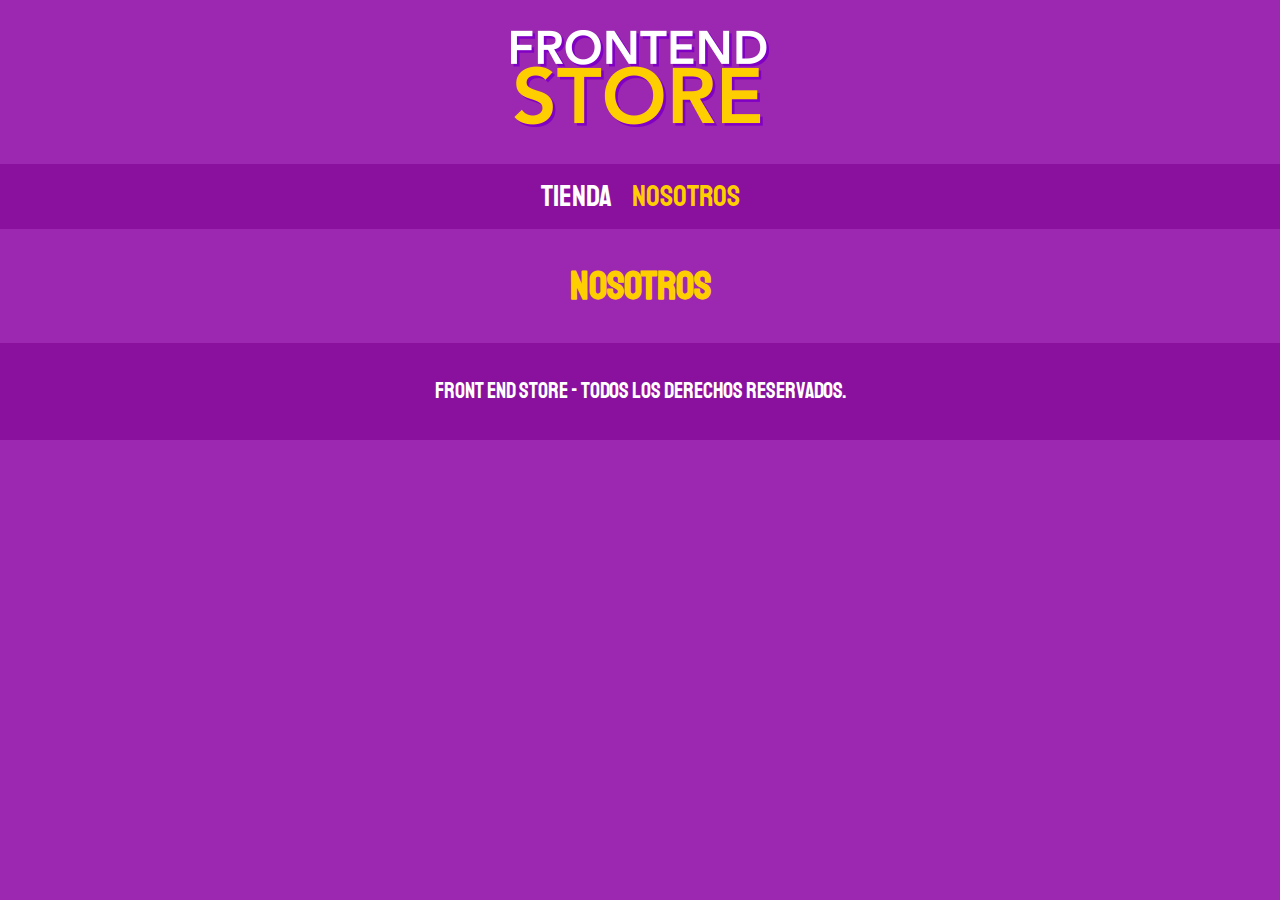
==== FrontStore/nosotros.html @ b0ef60af "Creacion de los enlaces con toda su estetica" ====
<!DOCTYPE html>
<html lang="en">

<head>
    <meta charset="UTF-8">
    <meta name="viewport" content="width=device-width, initial-scale=1.0">
    <title>Frontend Store</title>
    <link rel="stylesheet" href="css/normalize.css">
    <!--HSe agrega la fuente desde google fonts-->
    <link rel="preconnect" href="https://fonts.googleapis.com">
    <link rel="preconnect" href="https://fonts.gstatic.com" crossorigin>
    <link href="https://fonts.googleapis.com/css2?family=Staatliches&display=swap" rel="stylesheet">
    <link rel="stylesheet" href="css/style.css">
</head>

<body>
    <header class="header">
        <!--Creacion del logo para que mande al index-->
        <a href="index.html">
            <img class="header__logo" src="FrontEndStore_inicio/img/logo.png" alt="Logotipo">
        </a>
    </header>

    <nav class="navegacion">
        <!--La siguiente clase siguiendo el estilo de bem se aclara que existe un modificador en este caso es para que se marque por defecto-->
        <a class="navegacion__enlace" href="index.html">Tienda</a>
        <a class="navegacion__enlace navegacion__enlace--activo" href="nosotros.html">Nosotros</a>
    </nav>

    <main class="contenedor">
        <h1>Nosotros</h1>
    </main>

    <footer class="footer">
        <p class="footer__texto">Front end store - Todos los derechos reservados.</p>
    </footer>
</body>

</html>
---- FrontStore/css/style.css ----
:root {
    /*Colores*/
    --primario: #9c27b0;
    --primarioOscuro: #89119d;
    --secundario: #ffce00;
    --secundarioOscuro: rgb(233, 287, 2);
    --blanco: #fff;
    --negro: #000;

    /*Fuentes*/
    --fuentePrincipal: 'Staatliches', cursive;
}

/*Html sinsec*/
html {
    box-sizing: border-box;
    font-size: 62.5%;
    /*Permite para utilizar los tamaños en rem*/
}

*,
*::before,
*::after {
    box-sizing: inherit;
}

/*Globales*/
body {
    background-color: var(--primario);
    font-size: 1.6rem;
    /*Tamaño de la fuente*/
    line-height: 1.5;
    /*Interlineado*/
}

p {
    font-size: 1.8rem;
    font-family: Arial, Helvetica, sans-serif;
    color: var(--blanco);
}

a {
    text-decoration: none;
    /*Quitar el subrayado de los enlaces*/
}

img {
    max-width: 100%;
}

.contenedor {
    max-width: 120rem;
    margin: 0 auto;
}

h1,
h2,
h3 {
    text-align: center;
    color: var(--secundario);
    font-family: var(--fuentePrincipal);
}

h1 {
    font-size: 4rem;
}

h2 {
    font-size: 3.2rem;
}

h3 {
    font-size: 2.4rem;
}

/*Header*/
.header {
    display: flex;
    /*Lo hace en todo un flex como si fuera una barra*/
    justify-content: center;
    /*opcion habilitada por que es del flex*/
}

.header__logo {
    margin: 3rem 0;
}

/*Footer*/
.footer{
    background-color: var(--primarioOscuro);
    padding: 1rem 0;
    margin-top: 2rem;
}
.footer__texto{
    text-align: center;
    font-family: var(--fuentePrincipal);
    font-size: 2.2rem;
}

/*Navegacion*/
.navegacion {
    background-color: var(--primarioOscuro);
    /*Separar el contenido desde adentro hacia el borde*/
    padding: 1rem 0;
    display: flex;
    justify-content: center;
    /*Separar todos los elementos dentro del flex, esto es nuevo no soporta ciertos navegadores*/
    gap: 2rem;
}

.navegacion__enlace {
    font-family: var(--fuentePrincipal);
    color: var(--blanco);
    font-size: 3rem;
    /*margin-right: 2rem; para la forma antigua*/
}
/*
Pero esto es de la forma antigua a diferenica del gap
.navegacion__enlace:last-of-type{
    margin-right: 0;
}*/
/*Para que al pasar el raton por arriba se señale*/
.navegacion__enlace--activo,
.navegacion__enlace:hover{
    color: var(--secundario);
}
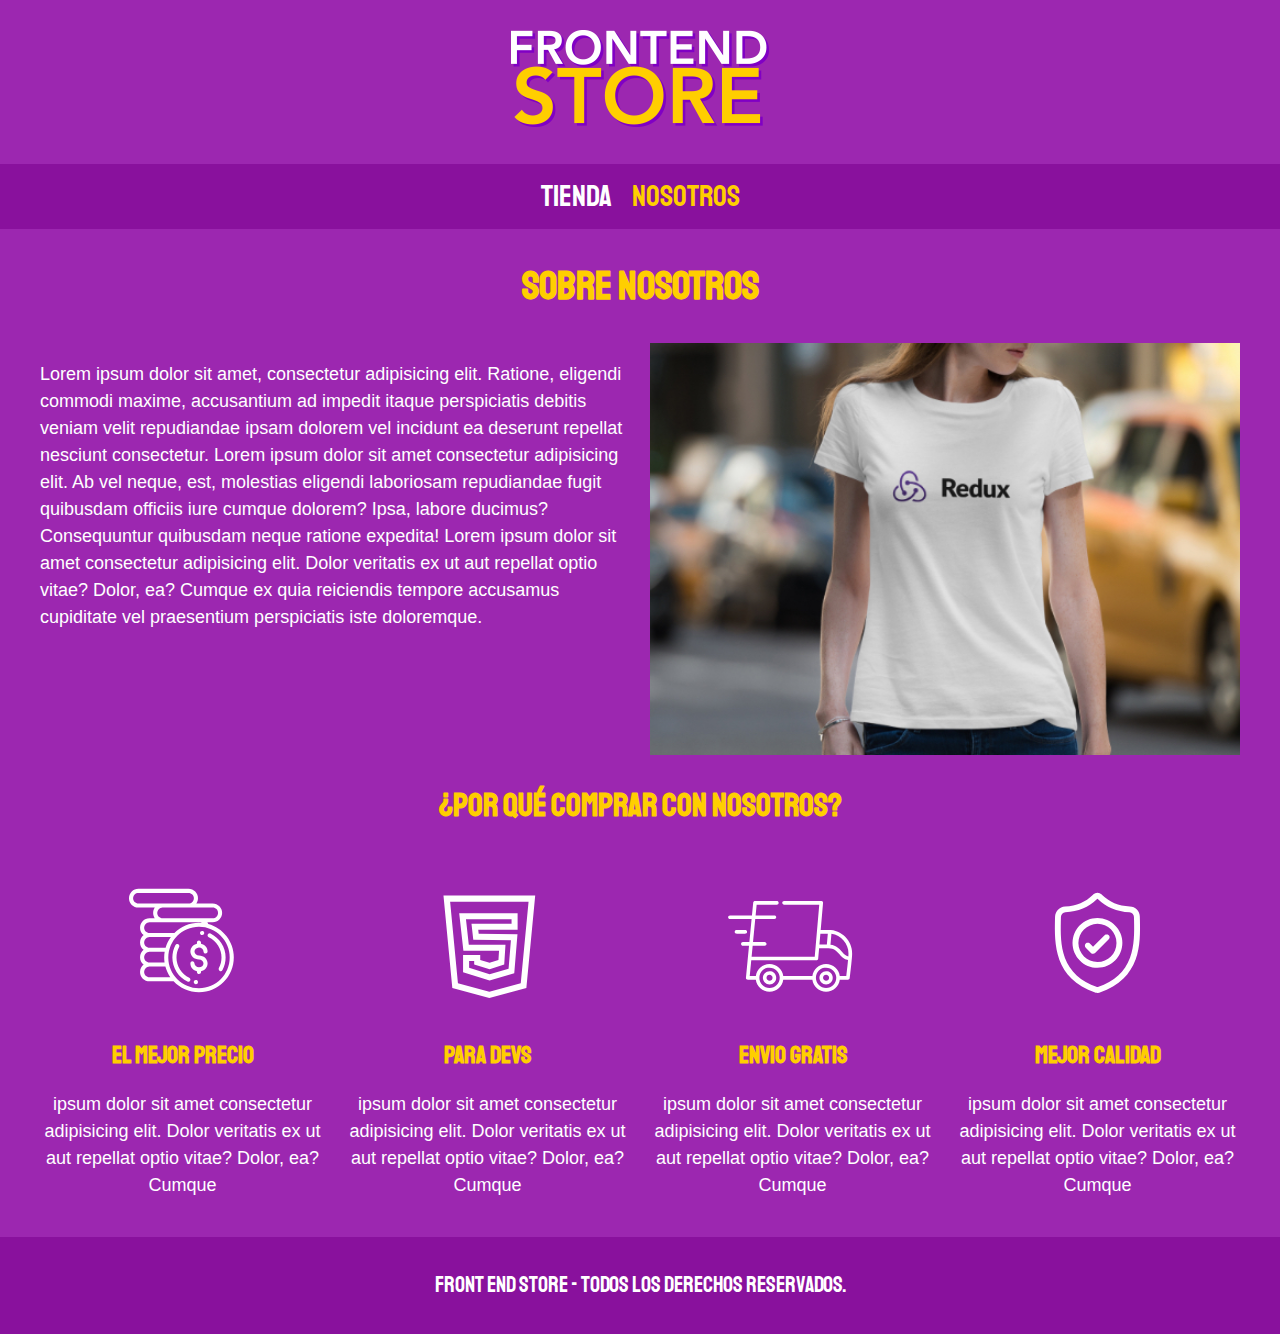
==== commit 9cca389c: "Creacion de la ventada de nosotros" ====
--- a/FrontStore/nosotros.html
+++ b/FrontStore/nosotros.html
@@ -28,8 +28,59 @@
     </nav>
 
     <main class="contenedor">
-        <h1>Nosotros</h1>
+        <h1> Sobre Nosotros</h1>
+
+        <div class="nosotros">
+            <div class="nosotros__contenido">
+                <p>
+                    Lorem ipsum dolor sit amet, consectetur adipisicing elit. Ratione, eligendi commodi maxime,
+                    accusantium ad impedit itaque perspiciatis debitis veniam velit repudiandae ipsam dolorem vel
+                    incidunt ea deserunt repellat nesciunt consectetur.
+                    Lorem ipsum dolor sit amet consectetur adipisicing elit. Ab vel neque, est, molestias eligendi
+                    laboriosam repudiandae fugit quibusdam officiis iure cumque dolorem? Ipsa, labore ducimus?
+                    Consequuntur quibusdam neque ratione expedita!
+                    Lorem ipsum dolor sit amet consectetur adipisicing elit. Dolor veritatis ex ut aut repellat optio
+                    vitae? Dolor, ea? Cumque ex quia reiciendis tempore accusamus cupiditate vel praesentium
+                    perspiciatis iste doloremque.
+                </p>
+            </div>
+            <img class="nosotros__imagen" src="FrontEndStore_inicio/img/nosotros.jpg" alt="imagen nosotros">
+
+        </div>
+
     </main>
+    <section class="contenedor comprar">
+        <h2 class="comprar__titulo">¿Por qué comprar con nosotros?</h2>
+        <div class="bloques">
+            <div class="bloque">
+                <img src="FrontEndStore_inicio/img/icono_1.png" alt="porque comprar">
+                <h3 class="bloque__titulo">El mejor precio</h3>
+                <p>ipsum dolor sit amet consectetur adipisicing elit. Dolor veritatis ex ut aut repellat optio
+                    vitae? Dolor, ea? Cumque</p>
+            </div><!--Cierra .bloque-->
+
+            <div class="bloque">
+                <img src="FrontEndStore_inicio/img/icono_2.png" alt="porque comprar">
+                <h3 class="bloque__titulo">Para devs</h3>
+                <p>ipsum dolor sit amet consectetur adipisicing elit. Dolor veritatis ex ut aut repellat optio
+                    vitae? Dolor, ea? Cumque</p>
+            </div><!--Cierra .bloque-->
+
+            <div class="bloque">
+                <img src="FrontEndStore_inicio/img/icono_3.png" alt="porque comprar">
+                <h3 class="bloque__titulo">Envio gratis</h3>
+                <p>ipsum dolor sit amet consectetur adipisicing elit. Dolor veritatis ex ut aut repellat optio
+                    vitae? Dolor, ea? Cumque</p>
+            </div><!--Cierra .bloque-->
+
+            <div class="bloque">
+                <img src="FrontEndStore_inicio/img/icono_4.png" alt="porque comprar">
+                <h3 class="bloque__titulo">Mejor calidad</h3>
+                <p>ipsum dolor sit amet consectetur adipisicing elit. Dolor veritatis ex ut aut repellat optio
+                    vitae? Dolor, ea? Cumque</p>
+            </div><!--Cierra .bloque-->
+        </div><!--Cierra .bloques-->
+    </section>
 
     <footer class="footer">
         <p class="footer__texto">Front end store - Todos los derechos reservados.</p>
--- a/FrontStore/css/style.css
+++ b/FrontStore/css/style.css
@@ -86,12 +86,13 @@
 }
 
 /*Footer*/
-.footer{
+.footer {
     background-color: var(--primarioOscuro);
     padding: 1rem 0;
     margin-top: 2rem;
 }
-.footer__texto{
+
+.footer__texto {
     text-align: center;
     font-family: var(--fuentePrincipal);
     font-size: 2.2rem;
@@ -114,6 +115,7 @@
     font-size: 3rem;
     /*margin-right: 2rem; para la forma antigua*/
 }
+
 /*
 Pero esto es de la forma antigua a diferenica del gap
 .navegacion__enlace:last-of-type{
@@ -121,6 +123,121 @@
 }*/
 /*Para que al pasar el raton por arriba se señale*/
 .navegacion__enlace--activo,
-.navegacion__enlace:hover{
+.navegacion__enlace:hover {
     color: var(--secundario);
+}
+
+/*Grid*/
+.grid {
+    display: grid;
+    grid-template-columns: repeat(2, 1fr);
+    gap: 2rem;
+}
+
+@media (min-width:768px) {
+    .grid {
+        grid-template-columns: repeat(3, 1fr);
+    }
+}
+
+/*Productos*/
+.producto {
+    background-color: var(--primarioOscuro);
+    padding: 1rem;
+}
+
+.producto__imagen {
+    width: 100%;
+}
+
+.producto__nombre {
+    font-size: 4rem;
+}
+
+.producto__precio {
+    font-size: 2.8rem;
+    color: var(--secundario);
+}
+
+.producto__nombre,
+.producto__precio {
+    font-family: var(--fuentePrincipal);
+    margin: 1rem 0;
+    text-align: center;
+    line-height: 1.2;
+}
+
+/*Graficos*/
+.grafico {
+    /*Darle altura para que aparezce la imagen*/
+    min-height: 30rem;
+    background-repeat: no-repeat;
+    background-size: cover;
+    grid-column: 1/3;
+}
+
+.grafico--camisas {
+    grid-row: 2/3;
+    background-image: url(../FrontEndStore_inicio/img/grafico1.jpg);
+}
+
+.grafico--node {
+    background-image: url(../FrontEndStore_inicio/img/grafico2.jpg);
+    grid-row: 8/9;
+}
+
+@media (min-width:768px) {
+    .grafico--node {
+        grid-row: 5/6;
+        grid-column: 2/4;
+    }
+}
+
+/*Nosotros*/
+.nosotros {
+    display: grid;
+    grid-template-rows: repeat(2, auto);
+}
+
+@media (min-width:768px) {
+    .nosotros {
+        grid-template-columns: repeat(2, 1fr);
+        column-gap: 2rem;
+    }
+}
+
+.nosotros__imagen {
+    grid-row: 1/2;
+    width: 100%;
+}
+
+@media (min-width:768px) {
+    .nosotros__imagen {
+        grid-column: 2/3;
+    }
+}
+
+/*Bloques*/
+.bloques {
+    display: grid;
+    grid-template-columns: repeat(2, 1fr);
+    gap: 2rem;
+}
+
+@media (min-width:768px) {
+    .bloques {
+        grid-template-columns: repeat(4, 1fr);
+    }
+}
+
+.bloque {
+    text-align: center;
+}
+
+.bloque__imagen {
+    width: 100%;
+}
+
+.bloque__titulo {
+    margin: 0;
 }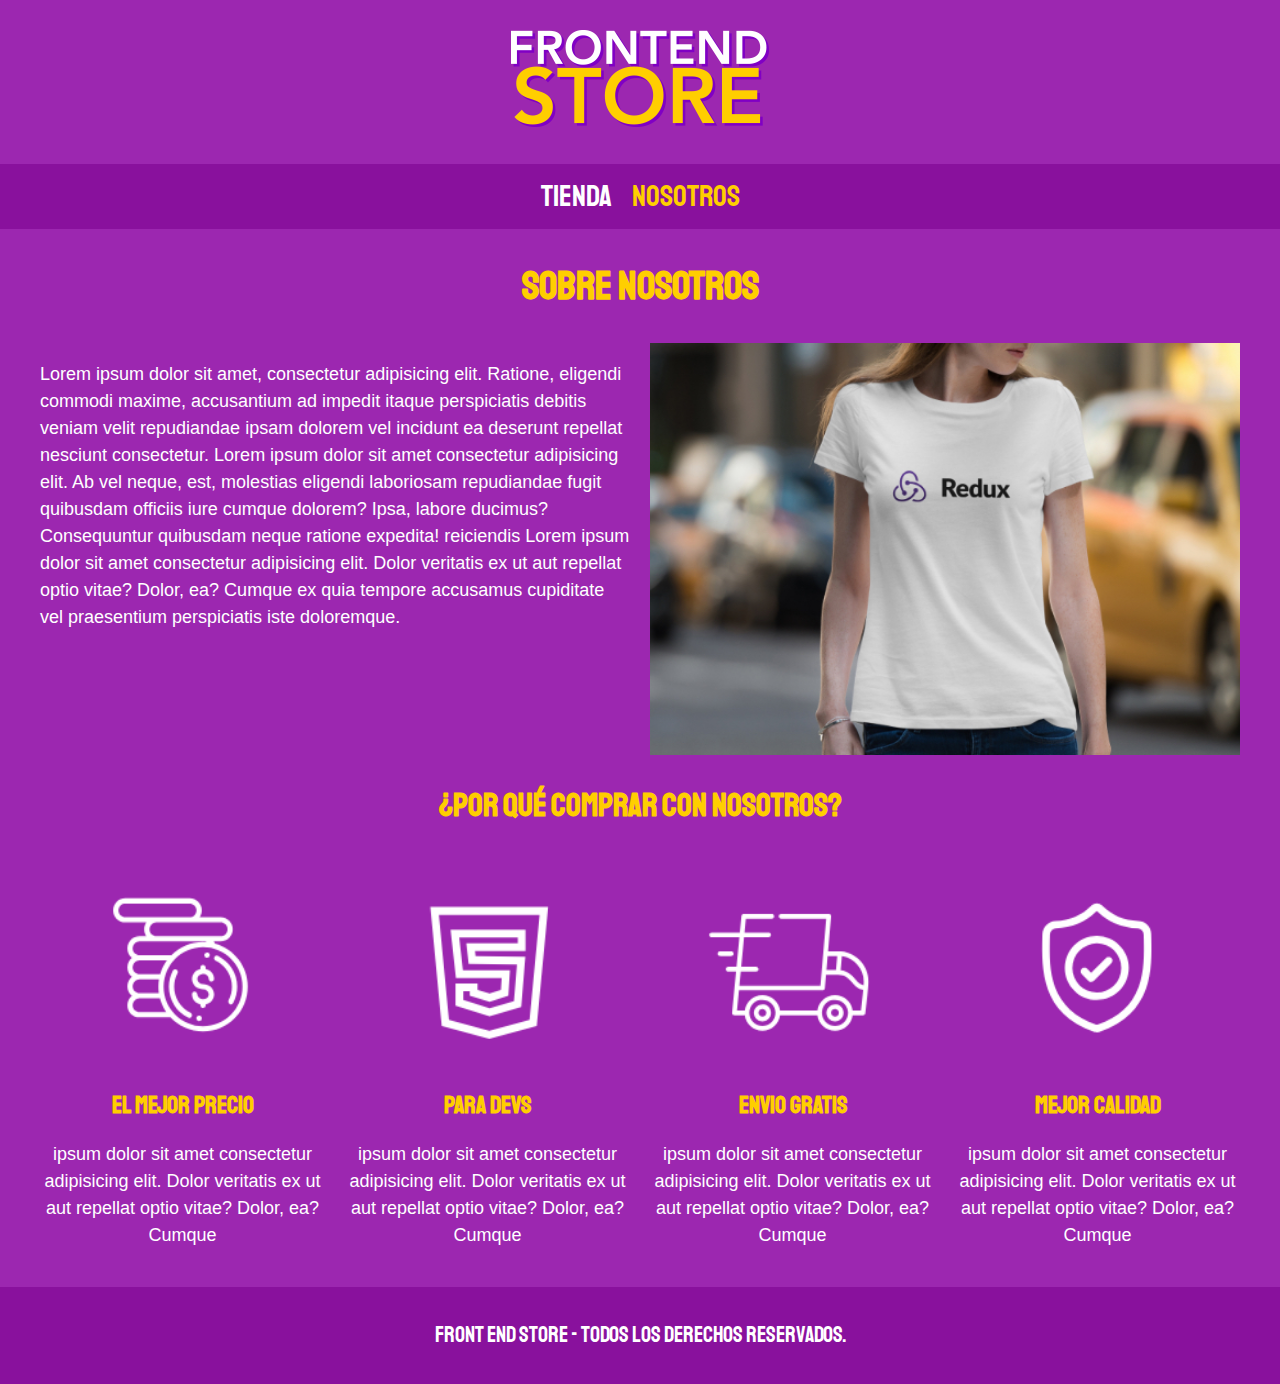
==== commit 9b5fd0b6: "Proyecto completo" ====
--- a/FrontStore/nosotros.html
+++ b/FrontStore/nosotros.html
@@ -39,8 +39,8 @@
                     Lorem ipsum dolor sit amet consectetur adipisicing elit. Ab vel neque, est, molestias eligendi
                     laboriosam repudiandae fugit quibusdam officiis iure cumque dolorem? Ipsa, labore ducimus?
                     Consequuntur quibusdam neque ratione expedita!
-                    Lorem ipsum dolor sit amet consectetur adipisicing elit. Dolor veritatis ex ut aut repellat optio
-                    vitae? Dolor, ea? Cumque ex quia reiciendis tempore accusamus cupiditate vel praesentium
+                    reiciendis Lorem ipsum dolor sit amet consectetur adipisicing elit. Dolor veritatis ex ut aut repellat optio
+                    vitae? Dolor, ea? Cumque ex quia tempore accusamus cupiditate vel praesentium
                     perspiciatis iste doloremque.
                 </p>
             </div>
--- a/FrontStore/css/style.css
+++ b/FrontStore/css/style.css
@@ -45,7 +45,7 @@
 }
 
 img {
-    max-width: 100%;
+    width: 100%;
 }
 
 .contenedor {
@@ -146,10 +146,6 @@
     padding: 1rem;
 }
 
-.producto__imagen {
-    width: 100%;
-}
-
 .producto__nombre {
     font-size: 4rem;
 }
@@ -208,7 +204,6 @@
 
 .nosotros__imagen {
     grid-row: 1/2;
-    width: 100%;
 }
 
 @media (min-width:768px) {
@@ -234,10 +229,47 @@
     text-align: center;
 }
 
-.bloque__imagen {
-    width: 100%;
-}
-
 .bloque__titulo {
     margin: 0;
+}
+
+/*Pagina del producto*/
+@media (min-width:768px) {
+    .camisa{
+        display: grid;
+        grid-template-columns: repeat(2,1fr);
+        gap: 2rem;
+    }
+}
+.formulario{
+    display: grid;
+    grid-template-columns: repeat(2,1fr);
+    gap: 2rem;
+}
+.formulario__campo{
+    border-color: var(--primarioOscuro);
+    border-width: 1rem;
+    border-style: solid;
+    /*border: 1rem solid var(--primarioOscuro)*/
+    background-color: transparent;
+    color: var(--blanco);
+    font-size: 2rem;
+    font-family: Arial, Helvetica, sans-serif;
+    padding: 1rem;
+    /*Quitar la flecha*/
+    appearance: none;
+}
+.formulario__submit{
+    background-color: var(--secundario);
+    border: none;
+    font-size: 2rem;
+    font-family: var(--fuentePrincipal);
+    padding: 2rem;
+    /*Para que tenga la animacion del color al momento de pasar el cursor por el boton*/
+    transition: background-color .3s ease;
+    grid-column: 1/3;
+}
+.formulario__submit:hover{
+    cursor: pointer;
+    background-color: var(--secundarioOscuro);
 }